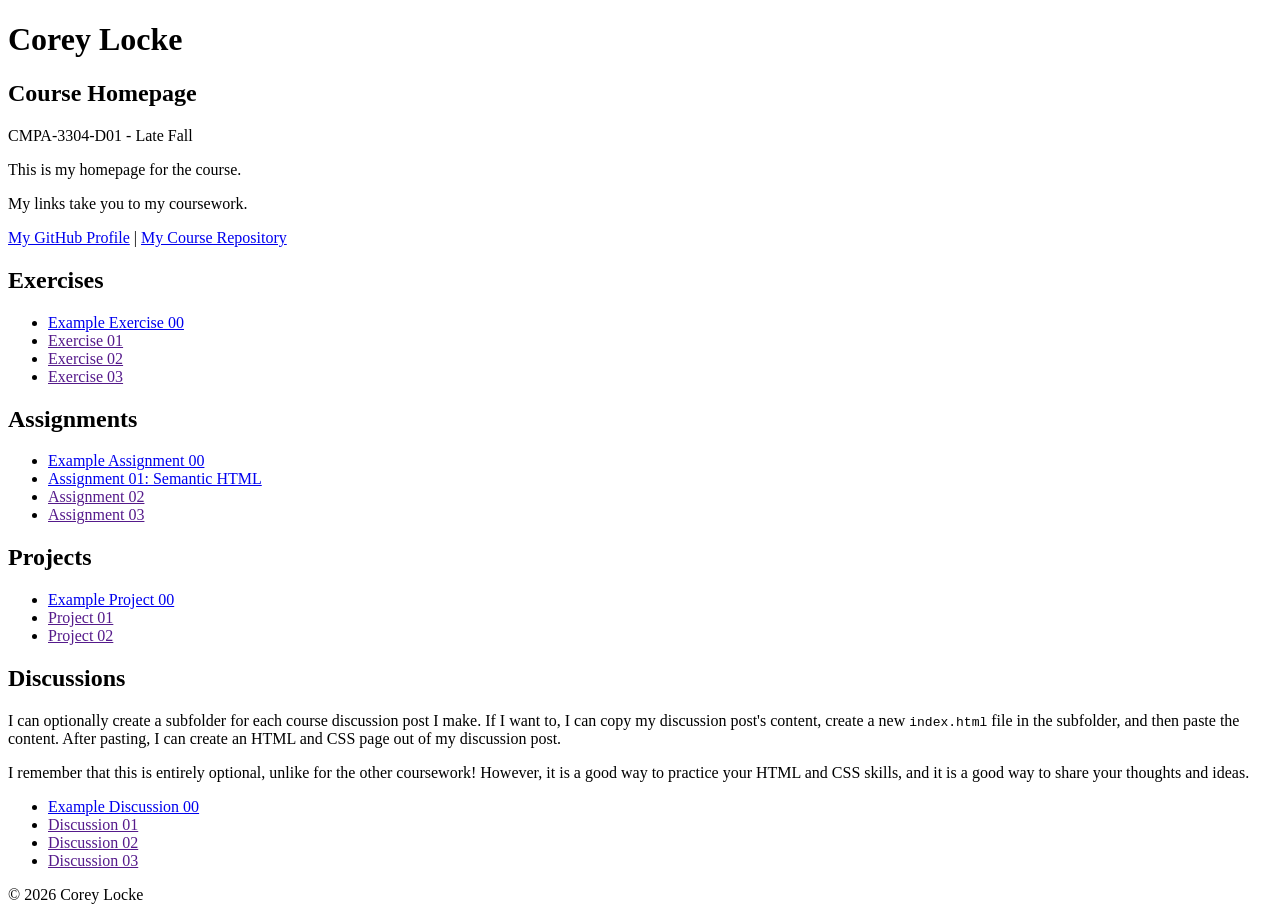
==== index.html @ 7296dfa8 "Created Assignment 01 with detailed descriptions for top 5 favorite video games. Added a way to acce" ====
<!DOCTYPE html>

<!--

7. Add links to your work:
    - Find the words that say "Exercise 01", "Assignment 01", etc.
    - Between the quote marks in href="", put the relative link to your work in the subfolder. You can simply link to the subfolder name. Take a look at the example folders and links to see how to do this.
    - For work not yet started/completed, you can leave the href="" blank until you are ready.
    - Change the words "Exercise 01" to match the name of the exercise. Do the same for assignments and projects. If you add your discussion posts, do the same for them.
    - Do this for each piece of work you finish.

8. You can add more links by copying a whole line like this:
    <li><a href="">New Work Name</a></li>
    Then paste it below the last one in that section.

9. Save your changes and push to GitHub when you are done. Remember you can use GitHub Desktop to help you with this.

Remember: During the course, if you want, you can style your homepage to introduce your own style and aesthetics. To start, keep this page simple and plain. This is just a template to get you started. Embrace the handcrafted approach to web design and development: change things to make them your own.

Remember: You must have a GitHub account, a new GitHub repository for this course, and this file (index.html) in that repository. 

Remember: You must create subfolders for each piece of coursework as the semester progresses.

-->

<html lang="en">
    <head>
        <meta charset="UTF-8" />
        <title>Course Homepage template</title>
        <meta charset="UTF-8" />
        <meta name="viewport" content="width=device-width, initial-scale=1.0" />
        <title>Student Name - Course Homepage</title>
    </head>

    <body>
        <header>
            <h1>Corey Locke</h1>
            <h2>Course Homepage</h2>
            <p>CMPA-3304-D01 - Late Fall</p>
            <p>This is my homepage for the course.</p>
            <p>My links take you to my coursework.</p>
            <nav>
                <a href="https://github.com/coreylocke2-cyber">My GitHub Profile</a>
                |
                <a href="https://github.com/coreylocke2-cyber/CL_Portfolio">
                    My Course Repository
                </a>
            </nav>
        </header>

        <main>
            <section>
                <h2>Exercises</h2>
                <ul>
                    <li>
                        <a href="example-exercise-00/">Example Exercise 00</a>
                    </li>
                    <li><a href="">Exercise 01</a></li>
                    <li><a href="">Exercise 02</a></li>
                    <li><a href="">Exercise 03</a></li>
                </ul>
            </section>

            <section>
                <h2>Assignments</h2>
                <ul>
                    <li>
                        <a href="example-assignment-00/">
                            Example Assignment 00
                        </a>
                    </li>
                    <li><a href="assignment-01/">Assignment 01: Semantic HTML</a></li>
                    <li><a href="">Assignment 02</a></li>
                    <li><a href="">Assignment 03</a></li>
                </ul>
            </section>

            <section>
                <h2>Projects</h2>
                <ul>
                    <li>
                        <a href="example-project-00/">Example Project 00</a>
                    </li>
                    <li><a href="">Project 01</a></li>
                    <li><a href="">Project 02</a></li>
                </ul>
            </section>

            <section>
                <h2>Discussions</h2>
                <p>
                    I can optionally create a subfolder for each course
                    discussion post I make. If I want to, I can copy my
                    discussion post's content, create a new
                    <code>index.html</code>
                    file in the subfolder, and then paste the content. After
                    pasting, I can create an HTML and CSS page out of my
                    discussion post.
                </p>
                <p>
                    I remember that this is entirely optional, unlike for the
                    other coursework! However, it is a good way to practice your
                    HTML and CSS skills, and it is a good way to share your
                    thoughts and ideas.
                </p>
                <ul>
                    <li>
                        <a href="example-discussion-00/">
                            Example Discussion 00
                        </a>
                    </li>
                    <li><a href="">Discussion 01</a></li>
                    <li><a href="">Discussion 02</a></li>
                    <li><a href="">Discussion 03</a></li>
                </ul>
            </section>
        </main>

        <footer>
            <p>&copy; 2026 Corey Locke</p>
        </footer>
    </body>
</html>
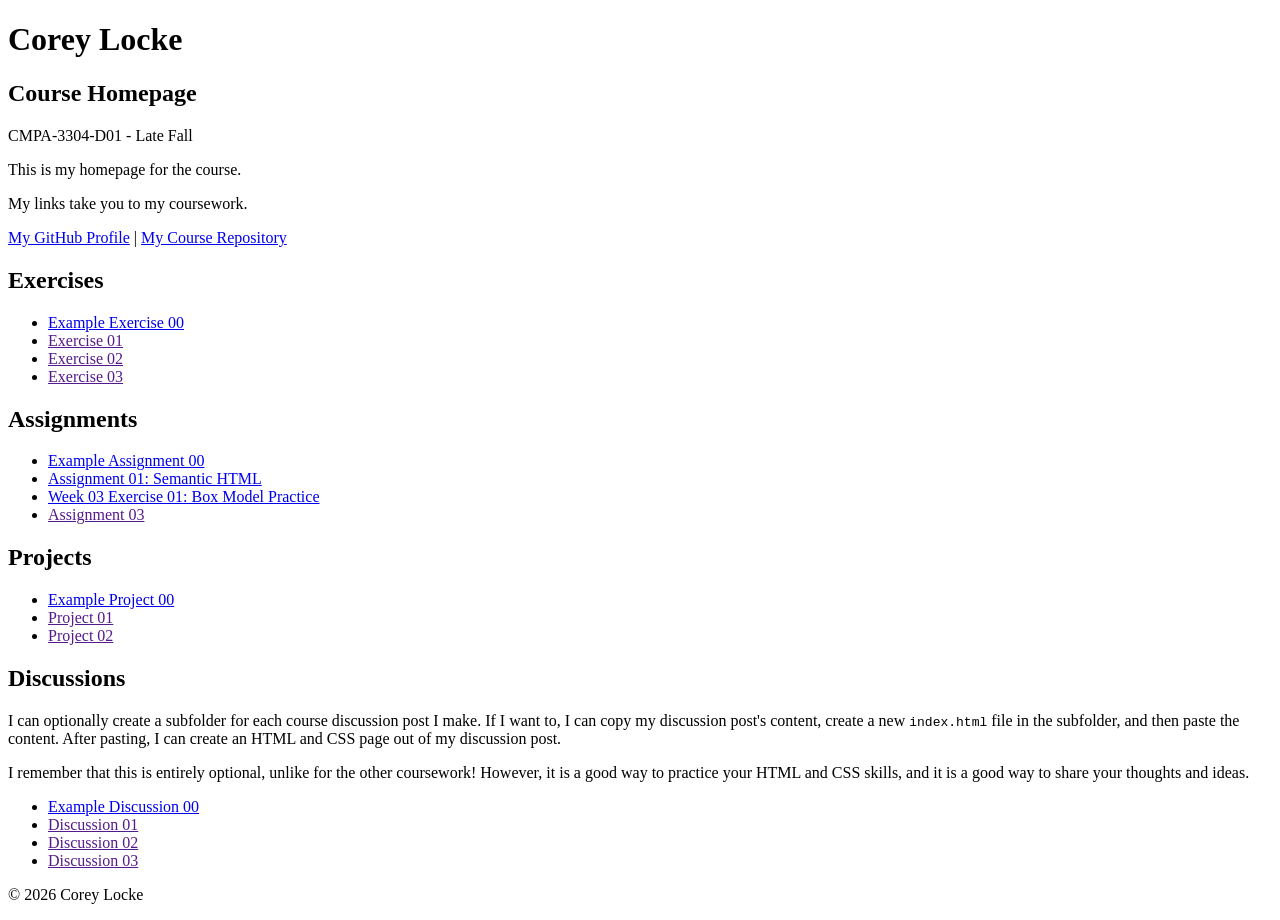
==== commit edde9a68: "Completed Week 03 Assignment Index.html, style.css. and altering of html in original page to include" ====
--- a/index.html
+++ b/index.html
@@ -70,7 +70,7 @@
                         </a>
                     </li>
                     <li><a href="assignment-01/">Assignment 01: Semantic HTML</a></li>
-                    <li><a href="">Assignment 02</a></li>
+                    <li><a href="week-03-exercise-01/">Week 03 Exercise 01: Box Model Practice</a></li>
                     <li><a href="">Assignment 03</a></li>
                 </ul>
             </section>
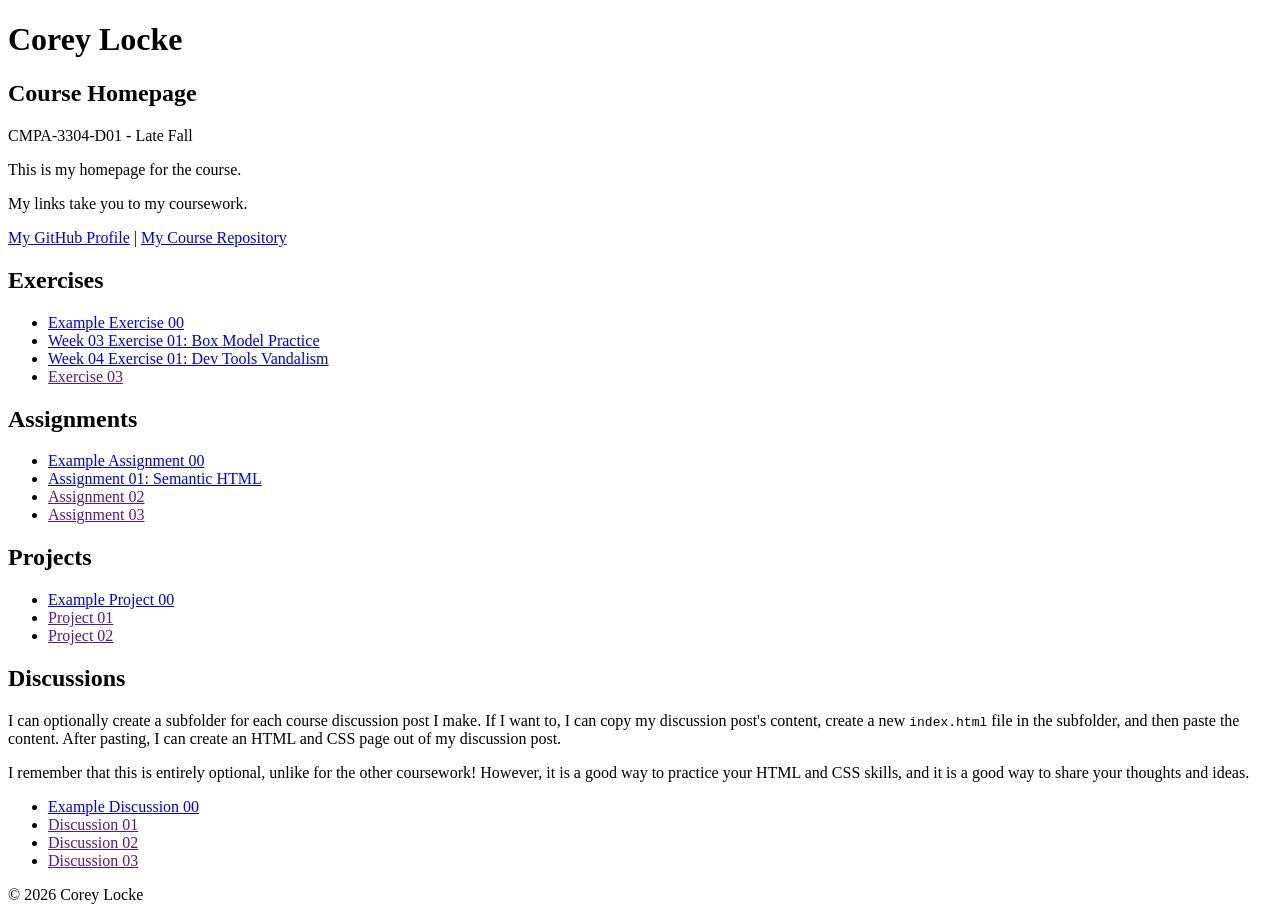
==== commit 00193ad6: "Fix Changed the Index links to be more organized; Exorcises with Exorcises and Assignments with Assi" ====
--- a/index.html
+++ b/index.html
@@ -55,8 +55,8 @@
                     <li>
                         <a href="example-exercise-00/">Example Exercise 00</a>
                     </li>
-                    <li><a href="">Exercise 01</a></li>
-                    <li><a href="">Exercise 02</a></li>
+                    <li><a href="week-03-exercise-01/">Week 03 Exercise 01: Box Model Practice</a></li>
+                    <li><a href="week-04-exercise-01/">Week 04 Exercise 01: Dev Tools Vandalism</a></li>
                     <li><a href="">Exercise 03</a></li>
                 </ul>
             </section>
@@ -70,7 +70,7 @@
                         </a>
                     </li>
                     <li><a href="assignment-01/">Assignment 01: Semantic HTML</a></li>
-                    <li><a href="week-03-exercise-01/">Week 03 Exercise 01: Box Model Practice</a></li>
+                    <li><a href="">Assignment 02</a></li>
                     <li><a href="">Assignment 03</a></li>
                 </ul>
             </section>
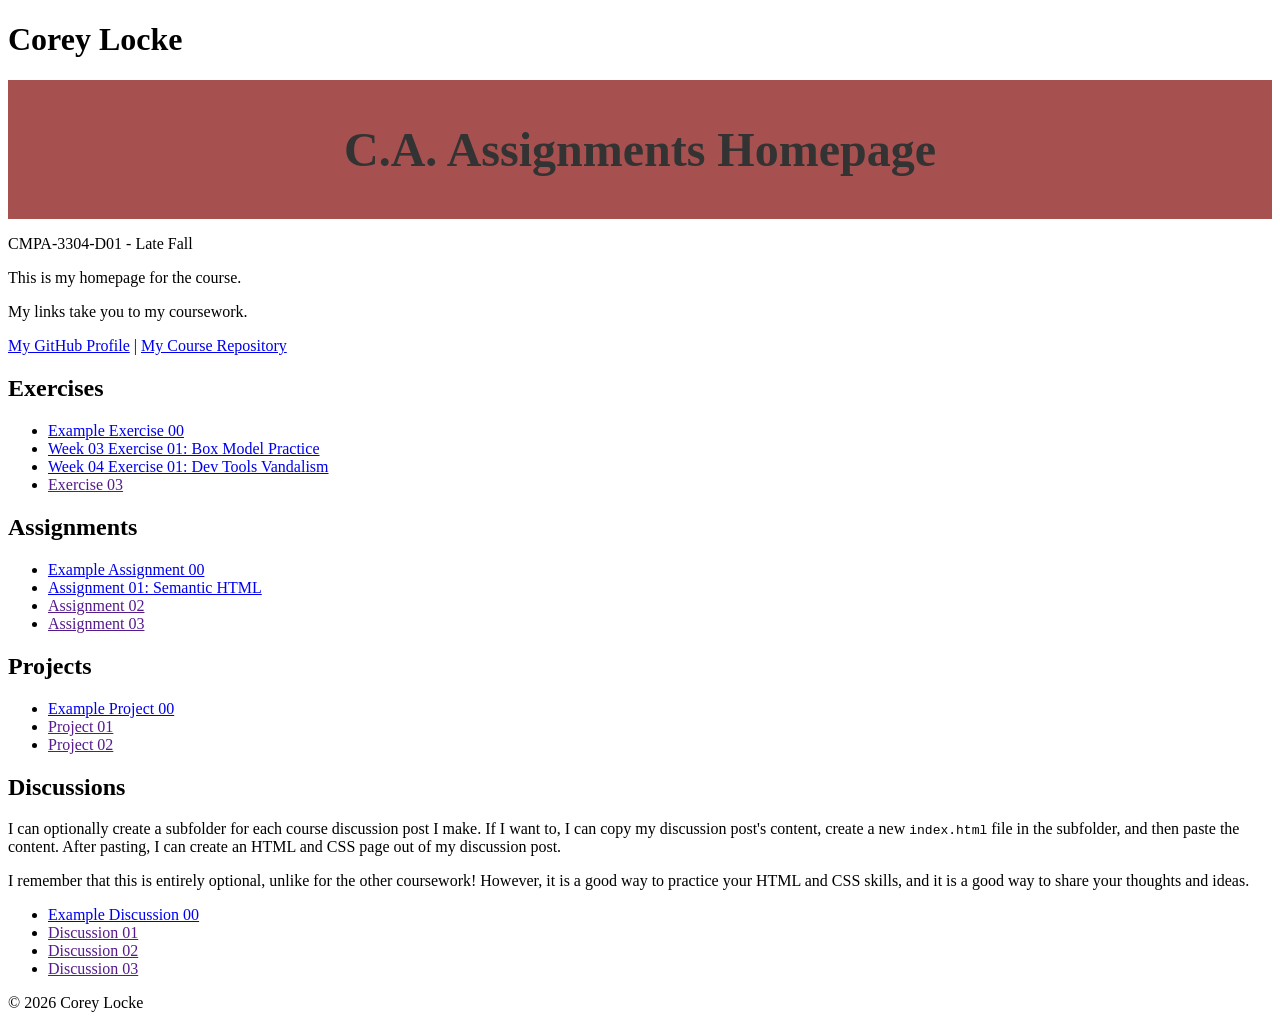
==== commit 13017630: "Visuals + Fixes Added a Style Css, that alters the header Changed Course Homepage to C.A. Assignment" ====
--- a/index.html
+++ b/index.html
@@ -1,5 +1,5 @@
 <!DOCTYPE html>
-
+<link rel="stylesheet" href="style.css">
 <!--
 
 7. Add links to your work:
@@ -29,13 +29,15 @@
         <title>Course Homepage template</title>
         <meta charset="UTF-8" />
         <meta name="viewport" content="width=device-width, initial-scale=1.0" />
-        <title>Student Name - Course Homepage</title>
+        <title>Corey Locke - Course Homepage</title>
     </head>
 
     <body>
         <header>
             <h1>Corey Locke</h1>
-            <h2>Course Homepage</h2>
+            <div class="Title">
+                <h1>C.A. Assignments Homepage</h1>
+            </div>
             <p>CMPA-3304-D01 - Late Fall</p>
             <p>This is my homepage for the course.</p>
             <p>My links take you to my coursework.</p>
--- a/style.css
+++ b/style.css
@@ -0,0 +1,7 @@
+.Title{
+    text-align: center;
+    color: #333;
+    font-size: 24px;
+    background-color: #a75050;
+    padding: 10px;
+}
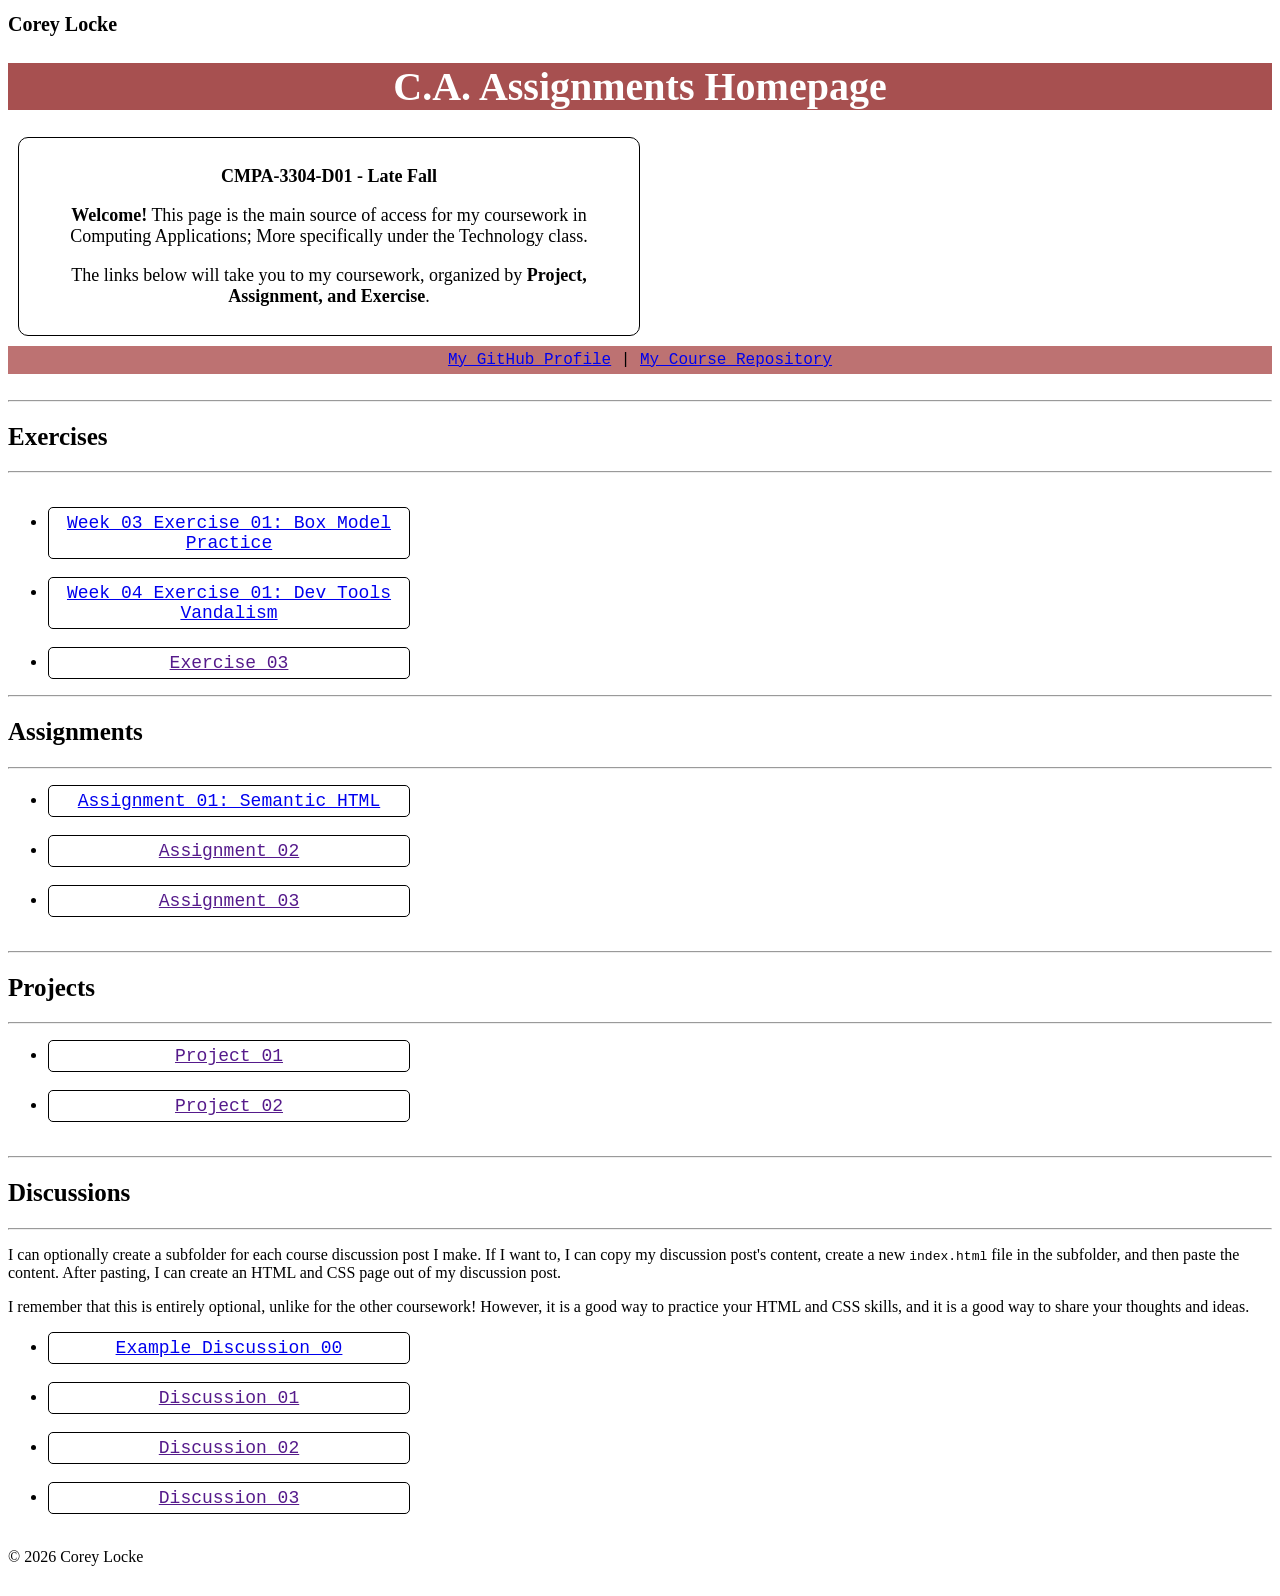
==== commit 047e2032: "Opening Website Overhaul I added some features to the main page so that it looked less lifeless. I w" ====
--- a/index.html
+++ b/index.html
@@ -37,10 +37,13 @@
             <h1>Corey Locke</h1>
             <div class="Title">
                 <h1>C.A. Assignments Homepage</h1>
+                <div class = "Card">
+                    <p><b>CMPA-3304-D01 - Late Fall</b></p>
+                    <p><b>Welcome!</b> This page is the main source of access for my coursework in Computing Applications; More specifically under the Technology class.</p>
+                    <p>The links below will take you to my coursework, organized by <b>Project, Assignment, and Exercise</b>.</p>
+                </div>
             </div>
-            <p>CMPA-3304-D01 - Late Fall</p>
-            <p>This is my homepage for the course.</p>
-            <p>My links take you to my coursework.</p>
+            
             <nav>
                 <a href="https://github.com/coreylocke2-cyber">My GitHub Profile</a>
                 |
@@ -52,44 +55,52 @@
 
         <main>
             <section>
+                <br>
+                <hr>
                 <h2>Exercises</h2>
+                <hr>
                 <ul>
-                    <li>
-                        <a href="example-exercise-00/">Example Exercise 00</a>
                     </li>
+                    <br>
                     <li><a href="week-03-exercise-01/">Week 03 Exercise 01: Box Model Practice</a></li>
+                    <br>
                     <li><a href="week-04-exercise-01/">Week 04 Exercise 01: Dev Tools Vandalism</a></li>
+                    <br>
                     <li><a href="">Exercise 03</a></li>
                 </ul>
             </section>
 
             <section>
+                <hr>
                 <h2>Assignments</h2>
+                <hr>
                 <ul>
-                    <li>
-                        <a href="example-assignment-00/">
-                            Example Assignment 00
-                        </a>
                     </li>
                     <li><a href="assignment-01/">Assignment 01: Semantic HTML</a></li>
+                    <br>
                     <li><a href="">Assignment 02</a></li>
+                    <br>
                     <li><a href="">Assignment 03</a></li>
+                    <br>
                 </ul>
             </section>
 
             <section>
+                <hr>
                 <h2>Projects</h2>
+                <hr>
                 <ul>
-                    <li>
-                        <a href="example-project-00/">Example Project 00</a>
-                    </li>
                     <li><a href="">Project 01</a></li>
+                    <br>
                     <li><a href="">Project 02</a></li>
+                    <br>
                 </ul>
             </section>
 
             <section>
+                <hr>
                 <h2>Discussions</h2>
+                <hr>
                 <p>
                     I can optionally create a subfolder for each course
                     discussion post I make. If I want to, I can copy my
@@ -111,9 +122,13 @@
                             Example Discussion 00
                         </a>
                     </li>
+                    <br>
                     <li><a href="">Discussion 01</a></li>
+                    <br>
                     <li><a href="">Discussion 02</a></li>
+                    <br>
                     <li><a href="">Discussion 03</a></li>
+                    <br>
                 </ul>
             </section>
         </main>
--- a/style.css
+++ b/style.css
@@ -1,7 +1,49 @@
-.Title{
+.Title h1{
     text-align: center;
-    color: #333;
-    font-size: 24px;
+    color: #ffffff;
+    font-size: 40px;
     background-color: #a75050;
+    box-sizing: border-box;
+}
+
+.Title .Card{
+    justify-self: center;
+    margin: 10px;
+    border: 1px solid #000000;
+    border-radius: 10px;
     padding: 10px;
+    max-width: 600px;
+}
+
+.Title .Card p{
+    text-align: center;
+    color: #000000;
+    font-size: 18px;
+}
+
+h1{
+    font-size: 20px;
+}   
+
+h2{
+    font-size: 25px;
+}
+
+li{
+    justify-self: center;
+    text-align: center;
+    font-size: 18px;
+    font-family: monospace;
+    border: 1px solid #000000;
+    border-radius: 5px;
+    max-width: 350px;
+    min-width: 350px;
+    padding: 5px;
+}
+
+nav{
+    background-color: #bd7272;
+    text-align: center;
+    font-family: 'Courier New';
+    padding: 5px;
 }
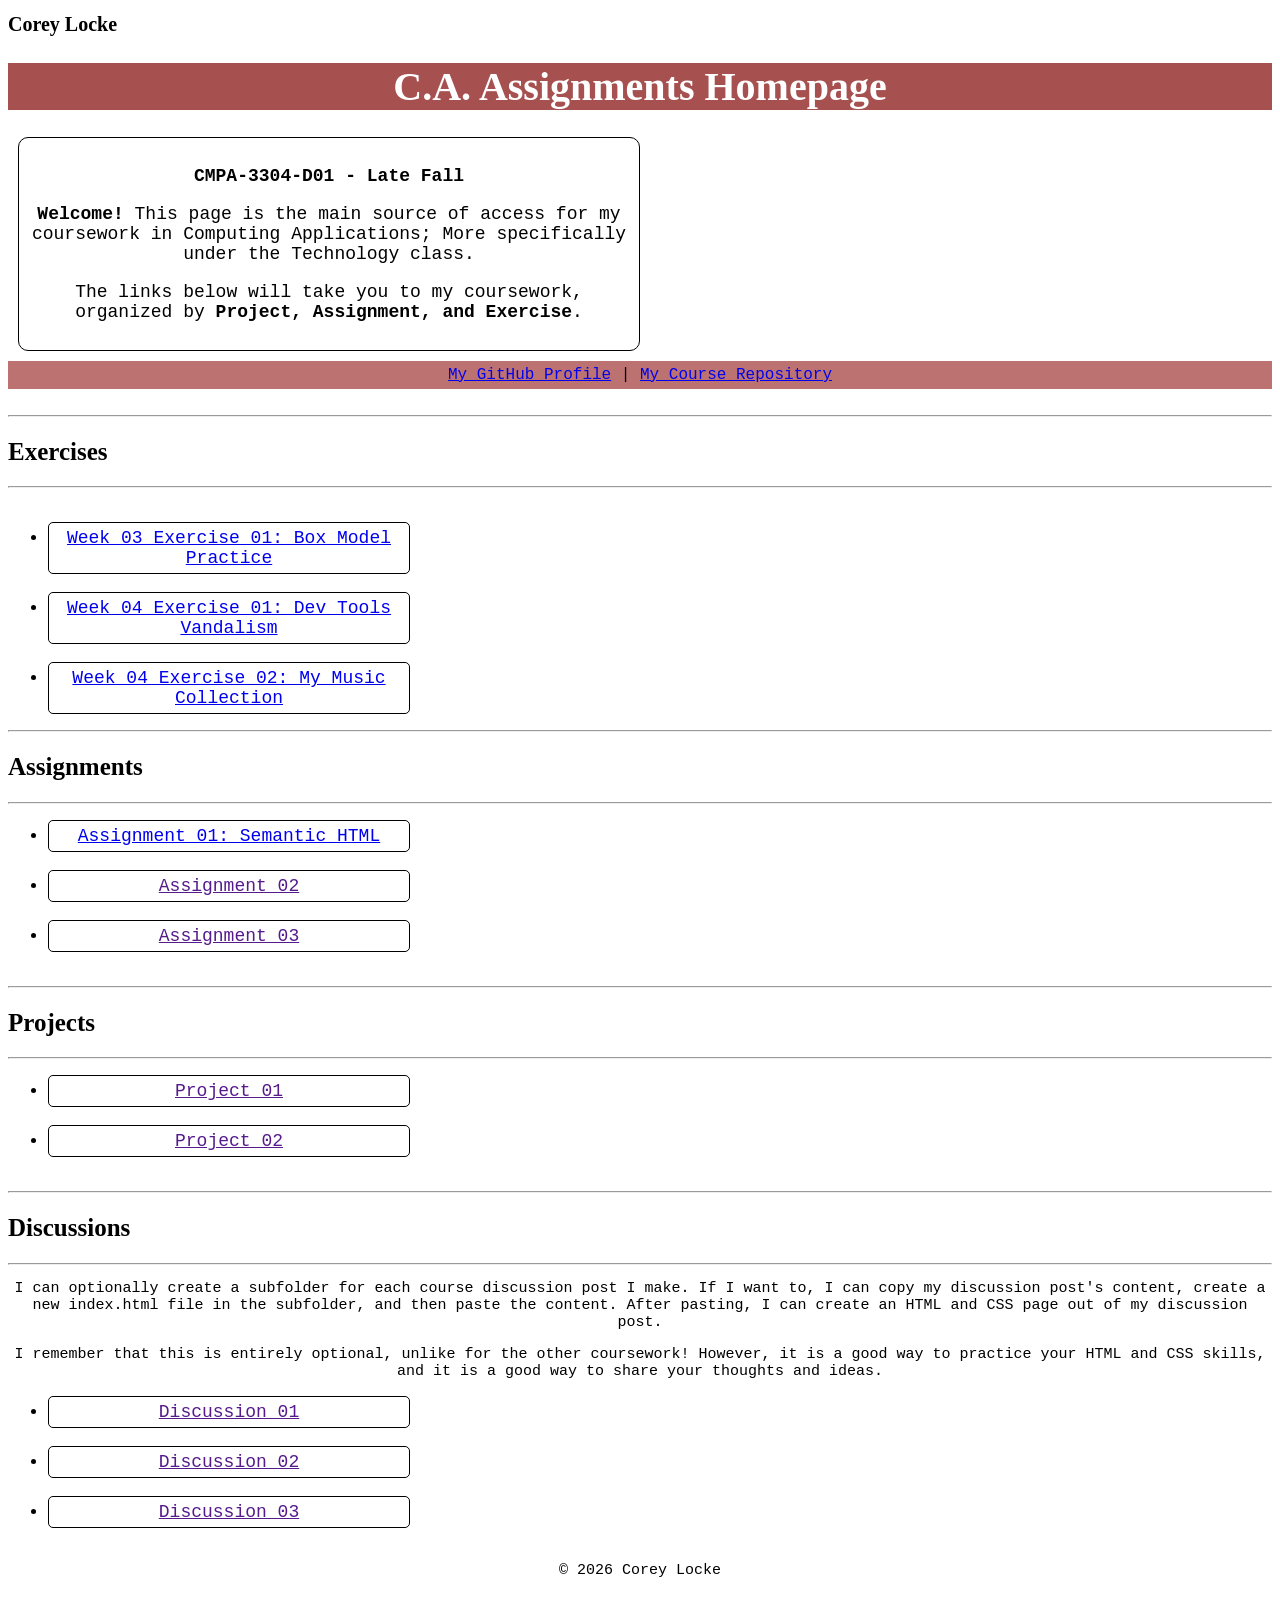
==== commit ff39047f: "Completed Exorcise 07 The exorcise included making a new folder for the assignment, adding the templ" ====
--- a/index.html
+++ b/index.html
@@ -66,7 +66,7 @@
                     <br>
                     <li><a href="week-04-exercise-01/">Week 04 Exercise 01: Dev Tools Vandalism</a></li>
                     <br>
-                    <li><a href="">Exercise 03</a></li>
+                    <li><a href="week-04-exercise-02/">Week 04 Exercise 02: My Music Collection</a></li>
                 </ul>
             </section>
 
@@ -117,12 +117,6 @@
                     thoughts and ideas.
                 </p>
                 <ul>
-                    <li>
-                        <a href="example-discussion-00/">
-                            Example Discussion 00
-                        </a>
-                    </li>
-                    <br>
                     <li><a href="">Discussion 01</a></li>
                     <br>
                     <li><a href="">Discussion 02</a></li>
--- a/style.css
+++ b/style.css
@@ -46,4 +46,10 @@
     text-align: center;
     font-family: 'Courier New';
     padding: 5px;
+}
+
+p{
+    text-align: center;
+    font-size: 15px;
+    font-family: monospace;
 }
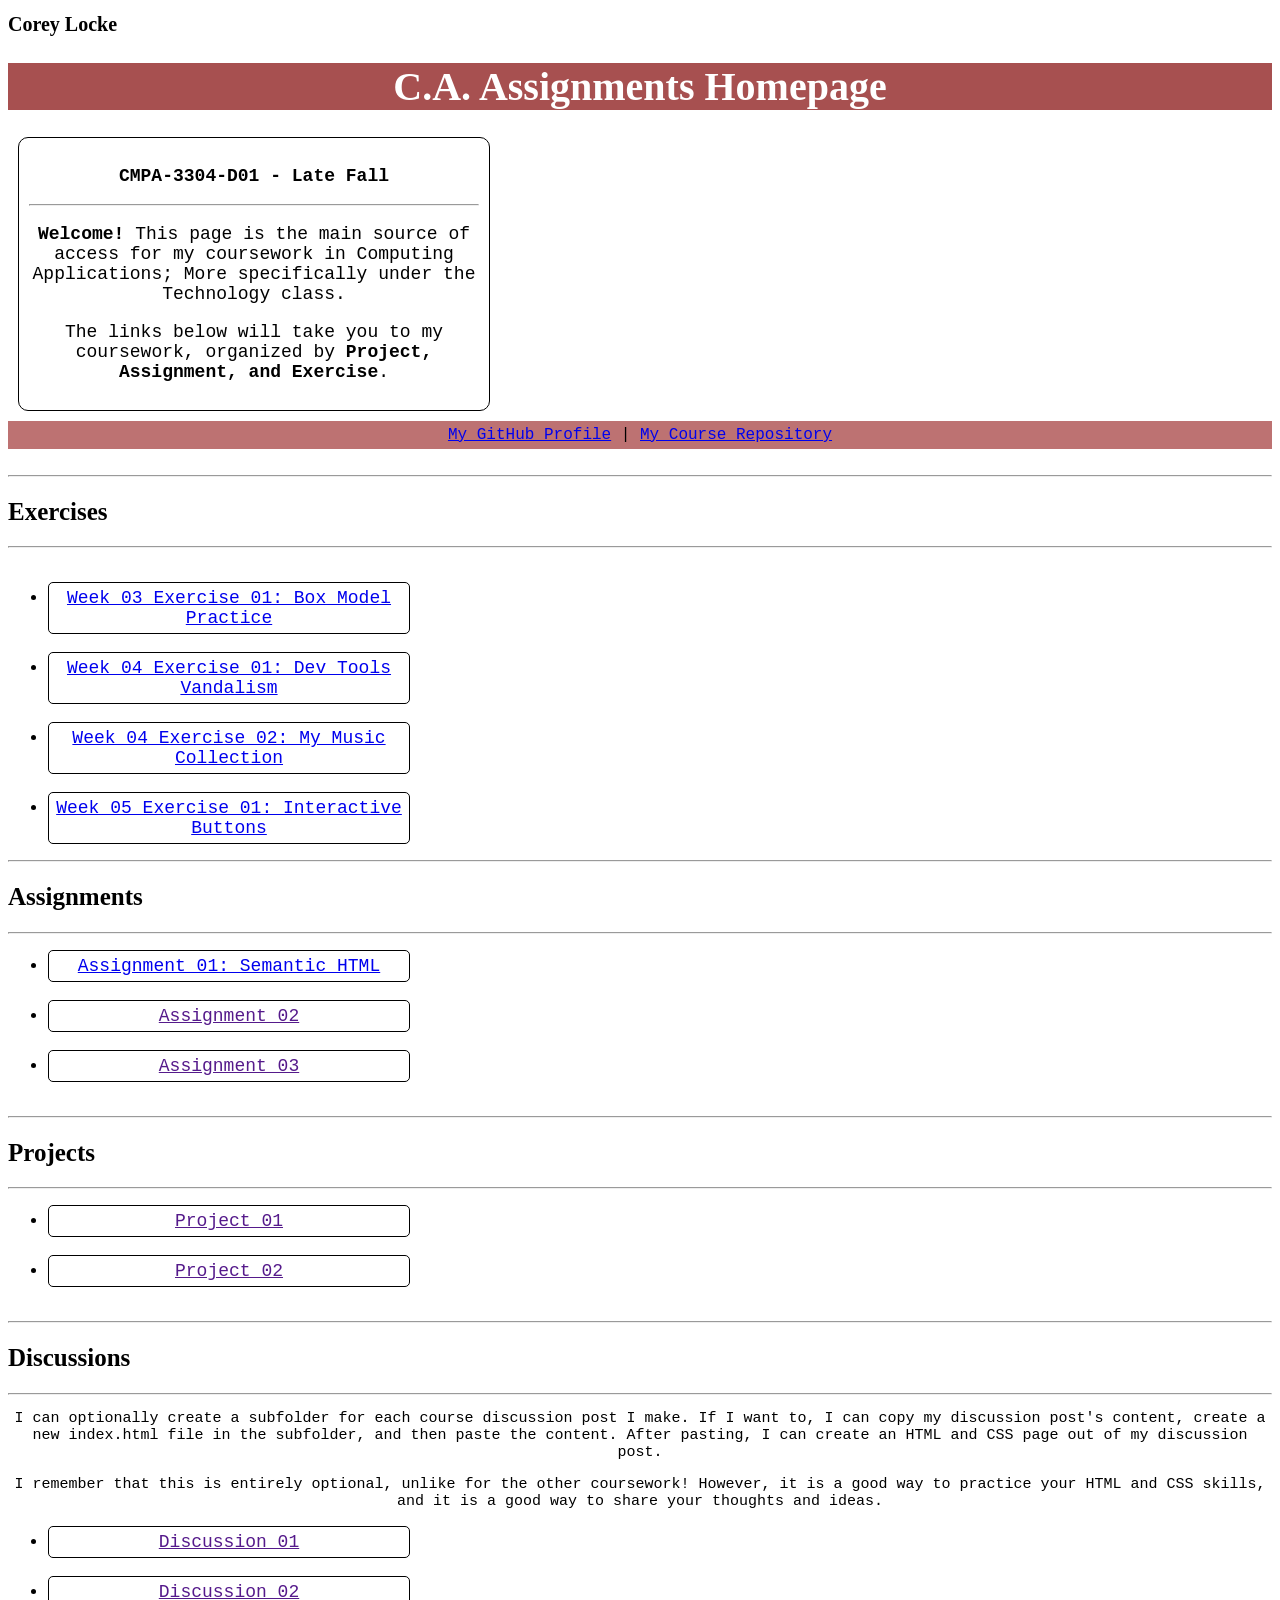
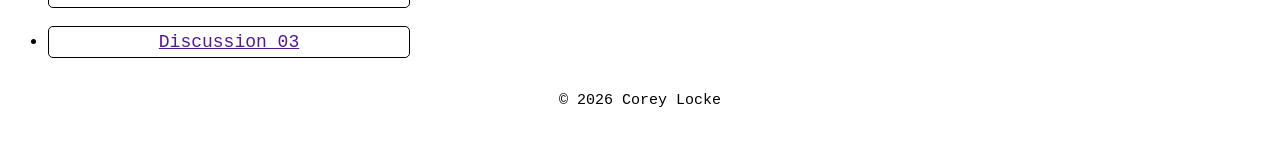
==== commit 6b91e0ee: "Completed Exorcise 08 Completed the Interactive Button Assignment and Added a link to the assignment" ====
--- a/index.html
+++ b/index.html
@@ -39,6 +39,7 @@
                 <h1>C.A. Assignments Homepage</h1>
                 <div class = "Card">
                     <p><b>CMPA-3304-D01 - Late Fall</b></p>
+                    <hr>
                     <p><b>Welcome!</b> This page is the main source of access for my coursework in Computing Applications; More specifically under the Technology class.</p>
                     <p>The links below will take you to my coursework, organized by <b>Project, Assignment, and Exercise</b>.</p>
                 </div>
@@ -67,6 +68,8 @@
                     <li><a href="week-04-exercise-01/">Week 04 Exercise 01: Dev Tools Vandalism</a></li>
                     <br>
                     <li><a href="week-04-exercise-02/">Week 04 Exercise 02: My Music Collection</a></li>
+                    <br>
+                    <li><a href="week-05-exercise-01/">Week 05 Exercise 01: Interactive Buttons</a></li>
                 </ul>
             </section>
 
--- a/style.css
+++ b/style.css
@@ -12,7 +12,7 @@
     border: 1px solid #000000;
     border-radius: 10px;
     padding: 10px;
-    max-width: 600px;
+    max-width: 450px;
 }
 
 .Title .Card p{
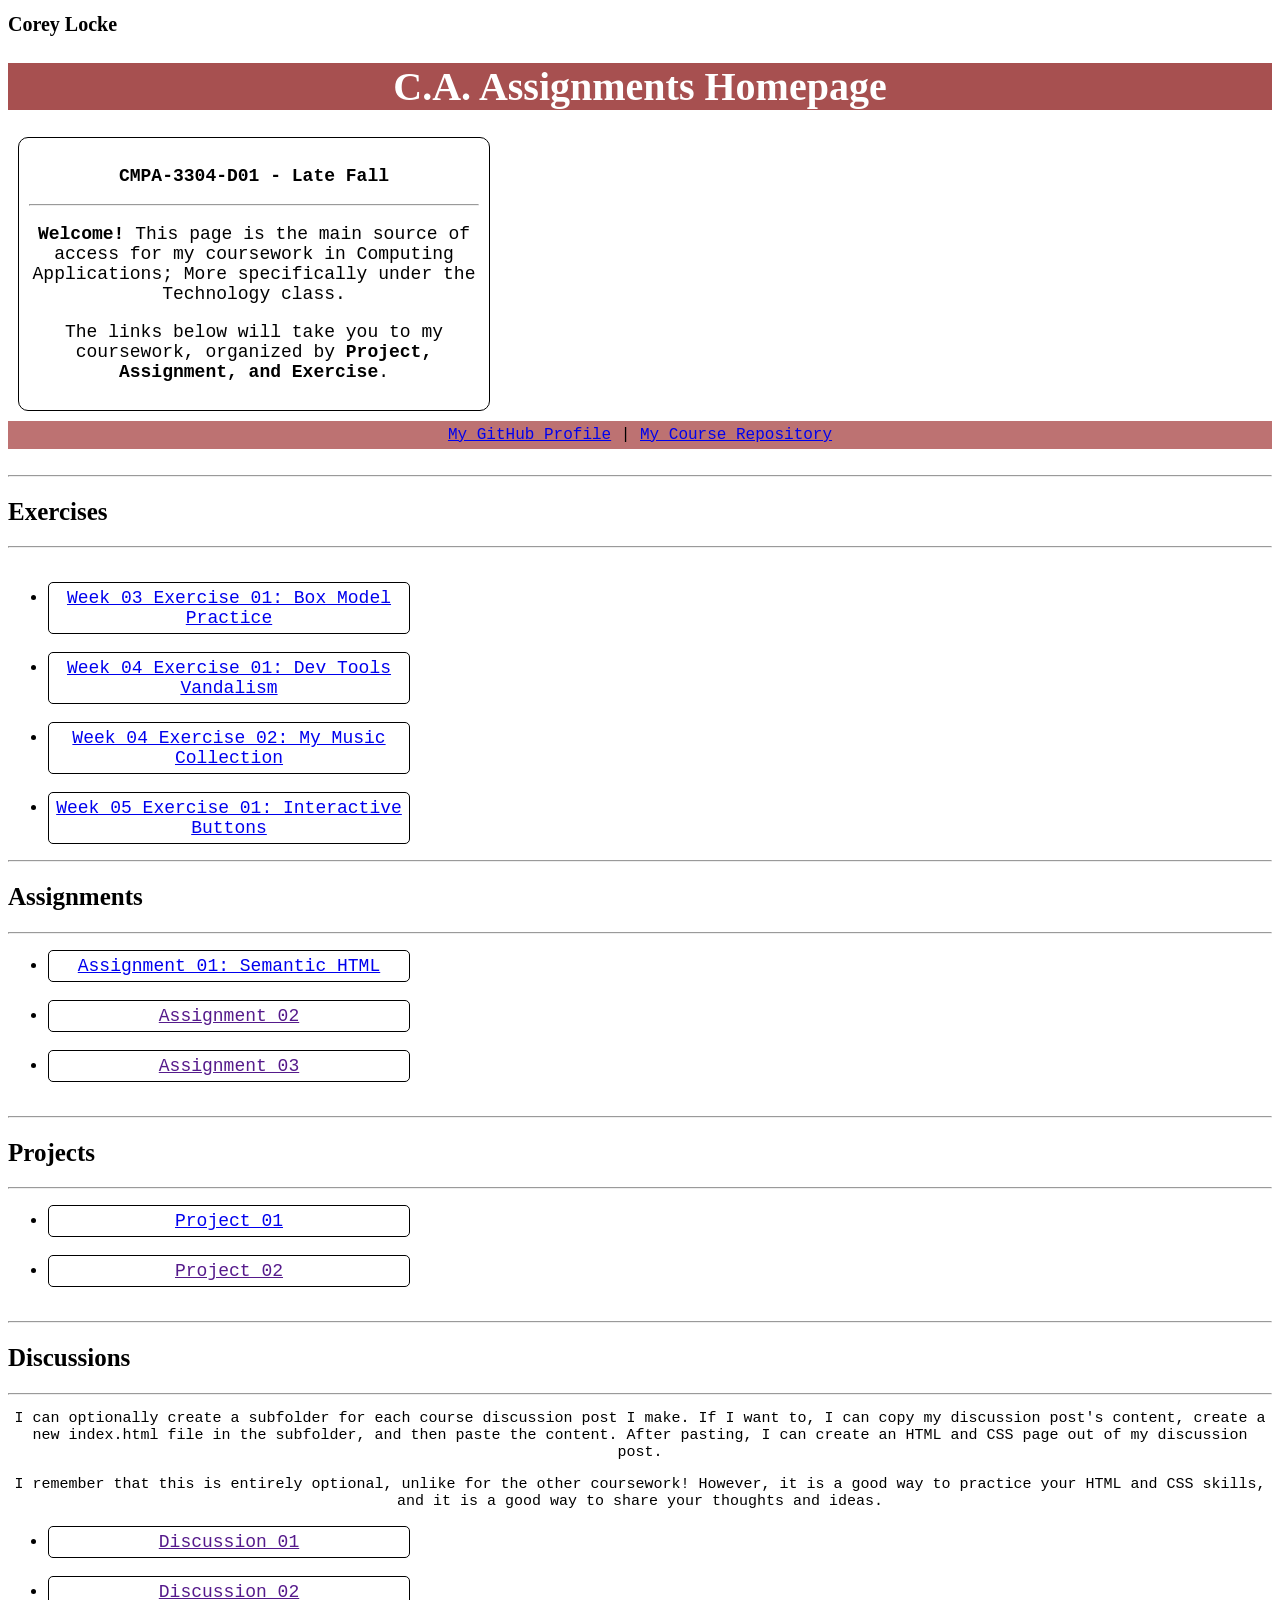
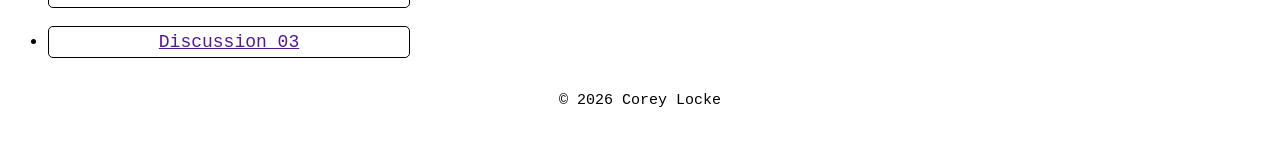
==== commit fef39cd2: "Project 01 Completed the first project - A Splash page with information about myself, contacts, skil" ====
--- a/index.html
+++ b/index.html
@@ -93,7 +93,7 @@
                 <h2>Projects</h2>
                 <hr>
                 <ul>
-                    <li><a href="">Project 01</a></li>
+                    <li><a href="project-01/">Project 01</a></li>
                     <br>
                     <li><a href="">Project 02</a></li>
                     <br>
